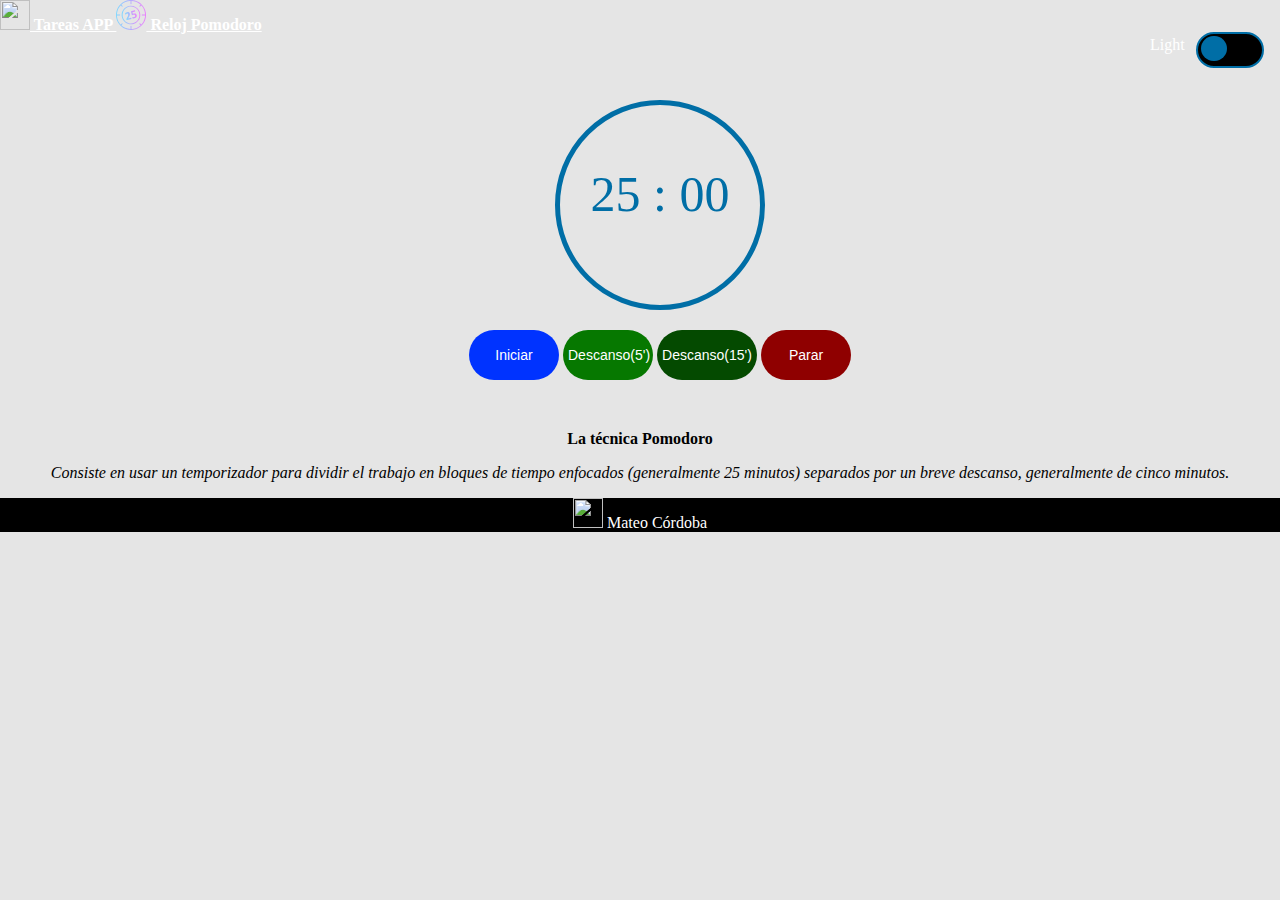
==== pomodoro.html @ 10d15049 "Pomodoro Listo" ====
<!DOCTYPE html>
<html lang="en">
<head>
    <meta charset="UTF-8">
    <meta http-equiv="X-UA-Compatible" content="IE=edge">
    <meta name="viewport" content="width=device-width, initial-scale=1.0">
    <!--Bootstrap-->
    <link href="https://cdn.jsdelivr.net/npm/bootstrap@5.0.0-beta3/dist/css/bootstrap.min.css" rel="stylesheet" integrity="sha384-eOJMYsd53ii+scO/bJGFsiCZc+5NDVN2yr8+0RDqr0Ql0h+rP48ckxlpbzKgwra6" crossorigin="anonymous">
    <!--CSS-->
    <link rel="stylesheet" href="https://code.jquery.com/ui/1.12.1/themes/base/jquery-ui.css">
    <link rel="stylesheet" type="text/css" href="css/estilos.css">
    <link rel="icon" href="img/icon.svg">
    <title>Tareas APP-Pomodoro</title>
</head>
<body>
    <!--Barra-->
    <nav class="navbar navbar-dark bg-dark">
        <div class="container">
            <a href="index.html" class="navbar-brand">
            <img src="img/logo.svg" width="30" height="30" alt="">
            Tareas APP
            </a>
            <a href="pomodoro.html" class="navbar-brand">
            <img src="img/logo-2.svg" width="30" height="30" alt="">
            Reloj Pomodoro
            </a>
            <div class="wrapper-color-switch" >
                <input type="checkbox" id="btn-darkmode">
                <label for="btn-darkmode" class="color-switch">
                    <div class="color-switch-toggle"></div>
                </label>
            </div>
        </div>
    </nav>
    <!--Contenido-->
    <div id="pomodoro">
        <div id="container-reloj">
            <div id="timer">
            <div id="time">
                <span id="minutes">25</span>
                <span id="colon">:</span>
                <span id="seconds">00</span>
            </div>
            <div id="filler"></div>
            </div>
            <div id="buttons">
            <button id="work">Iniciar</button>
            <button id="shortBreak">Descanso(5')</button>
            <button id="longBreak">Descanso(15')</button>
            <button id="stop">Parar</button>
            </div>
        </div>
    </div>
    <div class="texto-pomodoro">
        <p>La técnica Pomodoro</p>
        <blockquote>
            Consiste en usar un temporizador para dividir el trabajo en bloques 
            de tiempo enfocados (generalmente 25 minutos) separados por un breve 
            descanso, generalmente de cinco minutos.
        </blockquote>
    </div>
    <div>
    </div>
    <!--JQuery-->
    <script src="https://code.jquery.com/jquery-3.6.0.min.js"></script>
    <script src="https://code.jquery.com/ui/1.12.1/jquery-ui.js"></script>
    <!--JS-->
    <script src="js/pomodoro.js"></script>
</body>
<!-- Footer -->
    <footer class="page-footer fixed-bottom">
        <div class="footer-copyright text-center py-3">
            <img src="img/logo.svg" width="30" height="30" alt="">
            Mateo Córdoba            
        </div>    
    </footer>
<!-- Footer -->
</html>
---- css/estilos.css ----
:root {
    --clr-background: #e5e5e5;
    --clr-primary: #006ea6;
    --clr-fonts: black;
    --clr-cardbody: white;
    --clr-tituloback: white;
    --clr-textarea: white;
    --clr-label: white;
    --clr-background-footer:black;
    --clr-boxshadow: 2px 2px 2px 1px rgba(0, 0, 0, 0.15);
    --clr-btn-agregar:#0033ff;
    --clr-reloj:#006ea6;
    --clr-borde-reloj:#006ea6;
}

body{
    height: 100%;
    width: 100%;
    margin: 0;
    display: table;
    background-color:var(--clr-background);
}

.navbar-brand{
    font-weight: bold;
    color: white;   
}

label{
    color:var(--clr-label);
}

.row{
    padding-top: 50px;
}

#descripcion-tarea{
    margin-top: 20px;
    color:var(--clr-fonts);
}

.d-grid{
    padding-top: 20px;
}

.card{
    margin: 10px;
    box-shadow: var(--clr-boxshadow);
    margin-bottom: 50px;
}

.card-body{
    background-color:var(--clr-cardbody);
    color:var(--clr-fonts);
}

#titulo{
    font-style: italic;
    color:var(--clr-fonts);
    background-color:var(--clr-tituloback)

}

#descripcion-tarea{
    background-color:var(--clr-textarea);
}

#btn-agregar{
    background-color: var(--clr-btn-agregar)
}

footer {
    background-color:var(--clr-background-footer);
    color:var(--clr-tituloback);
    display: table-row;
    width: 100%;
    text-align: center;
}

#datepicker {
    font-style: italic;
    margin-top: 20px;
    color:var(--clr-fonts);
    background-color:var(--clr-tituloback);
}

#formContainer, #tareas, .display-none{
    display: none;
}

.dark-mode{
    --clr-background: #1a1a1a;
    --clr-fonts:white;
    --clr-cardbody: black;
    --clr-tituloback:black;
    --clr-textarea: #474747;
    --clr-boxshadow: 2px 2px 2px 1px rgba(255, 255, 255, 0.452);
    --clr-background-footer:#303030;
    --clr-btn-agregar:#131d45;
    --clr-reloj:white;
    --clr-borde-reloj:#e5e5e5;
}

.wrapper-color-switch{
    display: flex;
    justify-content: flex-end;
    align-items: center;
    margin: 1em;
}

.color-switch{
    width: 4em;
    height: 2em;
    border-radius: 10em;
    background: var(--clr-fonts);
    border: 2px solid var(--clr-primary);
    position: absolute;
    cursor: pointer;
}

.color-switch-toggle{
    width: 1.6em;
    height: 1.6em;
    background: var(--clr-primary);
    position: absolute;
    border-radius: 10em;
    top: 0.1em;
    left: 0.2em;
    cursor: pointer;
    transition: all 250ms ease-in-out;
}

.color-switch::before{
    content: 'Light';
    position: absolute;
    display: inline-block;
    width: 12em;
    left:-3em;
    top: 0.15em;
}

#btn-darkmode:checked ~ label .color-switch-toggle {
    transform: translateX(1.8em);
}

#btn-darkmode:checked ~ .color-switch::before {
    content:'Dark';
}

#btn-darkmode{
    display: none;
}

/*Pomodoro*/
#container-reloj{
    border-radius :20px;
    width:100%;
    margin:20px auto;
    padding:20px;
    text-align:center;
}

#timer{ 
    color:var(--clr-reloj); 
    font-size:50px; 
    margin:10px auto;
    border : 5px solid var(--clr-borde-reloj);
    border-radius:50%;
    width:200px;
    height:200px;
    overflow:hidden;
    position:relative;
    -webkit-user-select: none;
    -moz-user-select: none;
    -ms-user-select: none;
    user-select: none;
    cursor:default;
}

#time{
    margin-top:60px;
    z-index : 1;
    position:relative;
}

#filler{
    height: 0px;
    width: 200px;
    position:absolute;
    bottom:0;
}

#buttons button { 
    background:var(--clr-btn-agregar); 
    border:none; 
    color:#fff; 
    cursor:pointer; 
    padding:5px; 
    width:90px; 
    margin:10px auto;
    font-size:14px;
    height : 50px;
    border-radius : 50px;
}

#buttons button#shortBreak{
    background : #067800;
}

#buttons button#longBreak{
    background : #044a00;
    width:100px;
} 
#buttons button#stop{
    background : #8f0000;
}

.texto-pomodoro{
    font-style: italic;
    color: var(--clr-fonts);
    text-align: center;
}

.texto-pomodoro p{
    font-weight: 700;
    font-style: normal;
}
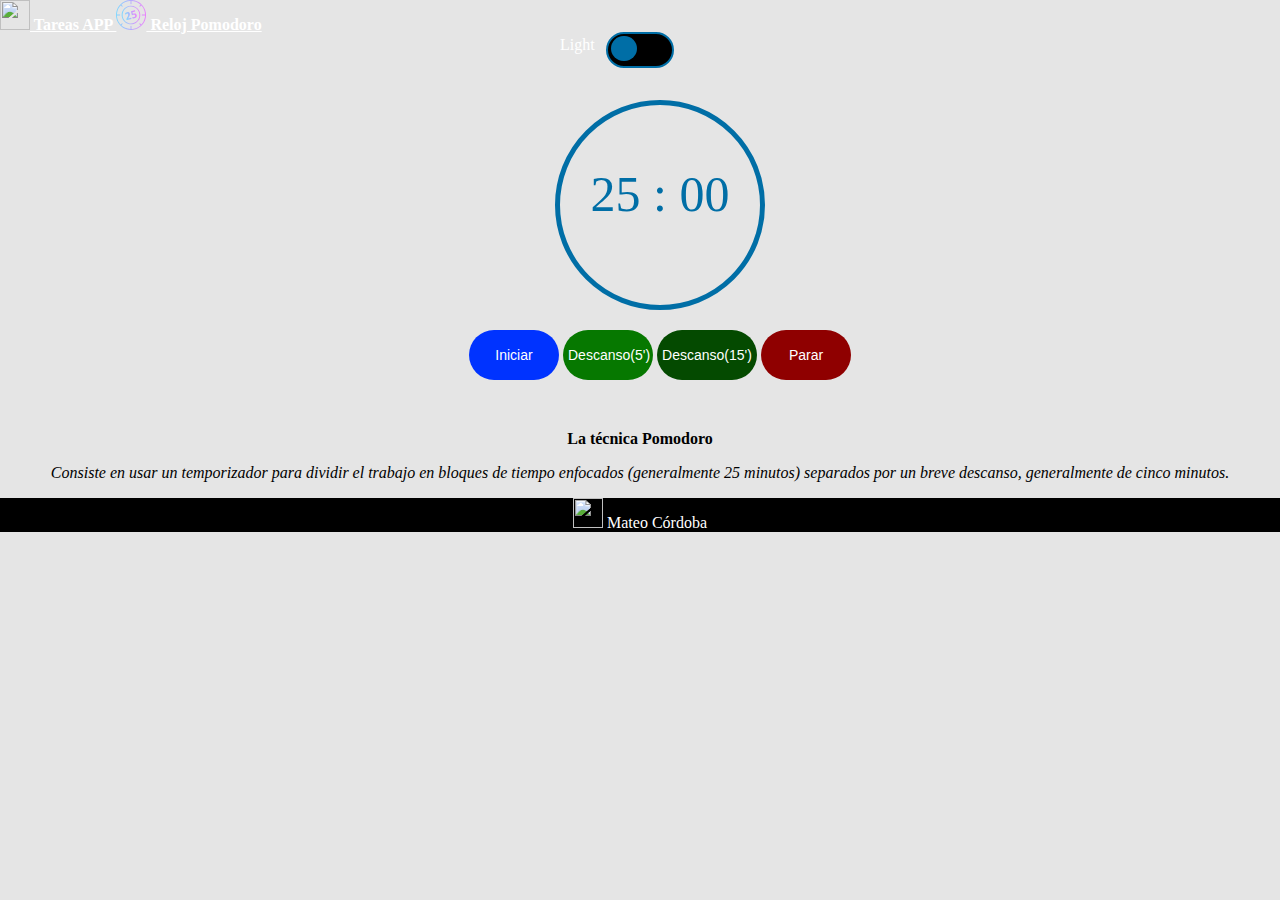
==== commit 5cfb148c: "Cambios Pomodoro" ====
--- a/pomodoro.html
+++ b/pomodoro.html
@@ -8,7 +8,7 @@
     <link href="https://cdn.jsdelivr.net/npm/bootstrap@5.0.0-beta3/dist/css/bootstrap.min.css" rel="stylesheet" integrity="sha384-eOJMYsd53ii+scO/bJGFsiCZc+5NDVN2yr8+0RDqr0Ql0h+rP48ckxlpbzKgwra6" crossorigin="anonymous">
     <!--CSS-->
     <link rel="stylesheet" href="https://code.jquery.com/ui/1.12.1/themes/base/jquery-ui.css">
-    <link rel="stylesheet" type="text/css" href="css/estilos.css">
+    <link rel="stylesheet" type="text/css" href="css/pomodoro.css">
     <link rel="icon" href="img/icon.svg">
     <title>Tareas APP-Pomodoro</title>
 </head>
--- a/css/pomodoro.css
+++ b/css/pomodoro.css
@@ -0,0 +1,175 @@
+:root {
+    --clr-background: #e5e5e5;
+    --clr-primary: #006ea6;
+    --clr-fonts: black;
+    --clr-cardbody: white;
+    --clr-tituloback: white;
+    --clr-textarea: white;
+    --clr-label: white;
+    --clr-background-footer:black;
+    --clr-boxshadow: 2px 2px 2px 1px rgba(0, 0, 0, 0.15);
+    --clr-btn-agregar:#0033ff;
+    --clr-reloj:#006ea6;
+    --clr-borde-reloj:#006ea6;
+}
+
+body{
+    height: 100%;
+    width: 100%;
+    margin: 0;
+    display: table;
+    background-color:var(--clr-background);
+}
+
+.navbar-brand{
+    font-weight: bold;
+    color: white;   
+}
+
+label{
+    color:var(--clr-label);
+}
+
+footer {
+    background-color:var(--clr-background-footer);
+    color:var(--clr-tituloback);
+    display: table-row;
+    width: 100%;
+    text-align: center;
+}
+.wrapper-color-switch{
+    display: flex;
+    justify-content: center;
+    align-items: center;
+    margin: 1em;
+}
+
+.color-switch{
+    width: 4em;
+    height: 2em;
+    border-radius: 10em;
+    background: var(--clr-fonts);
+    border: 2px solid var(--clr-primary);
+    position: absolute;
+    cursor: pointer;
+}
+
+.color-switch-toggle{
+    width: 1.6em;
+    height: 1.6em;
+    background: var(--clr-primary);
+    position: absolute;
+    border-radius: 10em;
+    top: 0.1em;
+    left: 0.2em;
+    cursor: pointer;
+    transition: all 250ms ease-in-out;
+}
+
+.color-switch::before{
+    content: 'Light';
+    position: absolute;
+    display: inline-block;
+    width: 12em;
+    left:-3em;
+    top: 0.15em;
+}
+
+#btn-darkmode:checked ~ label .color-switch-toggle {
+    transform: translateX(1.8em);
+}
+
+#btn-darkmode:checked ~ .color-switch::before {
+    content:'Dark';
+}
+
+#btn-darkmode{
+    display: none;
+}
+
+#container-reloj{
+    border-radius :20px;
+    width:100%;
+    margin:20px auto;
+    padding:20px;
+    text-align:center;
+}
+
+#timer{ 
+    color:var(--clr-reloj); 
+    font-size:50px; 
+    margin:10px auto;
+    border : 5px solid var(--clr-borde-reloj);
+    border-radius:50%;
+    width:200px;
+    height:200px;
+    overflow:hidden;
+    position:relative;
+    -webkit-user-select: none;
+    -moz-user-select: none;
+    -ms-user-select: none;
+    user-select: none;
+    cursor:default;
+}
+
+#time{
+    margin-top:60px;
+    z-index : 1;
+    position:relative;
+}
+
+#filler{
+    height: 0px;
+    width: 200px;
+    position:absolute;
+    bottom:0;
+}
+
+#buttons button { 
+    background:var(--clr-btn-agregar); 
+    border:none; 
+    color:#fff; 
+    cursor:pointer; 
+    padding:5px; 
+    width:90px; 
+    margin:10px auto;
+    font-size:14px;
+    height : 50px;
+    border-radius : 50px;
+}
+
+#buttons button#shortBreak{
+    background : #067800;
+}
+
+#buttons button#longBreak{
+    background : #044a00;
+    width:100px;
+} 
+#buttons button#stop{
+    background : #8f0000;
+}
+
+.dark-mode{
+    --clr-background: #1a1a1a;
+    --clr-fonts:white;
+    --clr-cardbody: black;
+    --clr-tituloback:black;
+    --clr-textarea: #474747;
+    --clr-boxshadow: 2px 2px 2px 1px rgba(255, 255, 255, 0.452);
+    --clr-background-footer:#303030;
+    --clr-btn-agregar:#131d45;
+    --clr-reloj:white;
+    --clr-borde-reloj:#e5e5e5;
+}
+
+.texto-pomodoro{
+    font-style: italic;
+    color: var(--clr-fonts);
+    text-align: center;
+}
+
+.texto-pomodoro p{
+    font-weight: 700;
+    font-style: normal;
+}